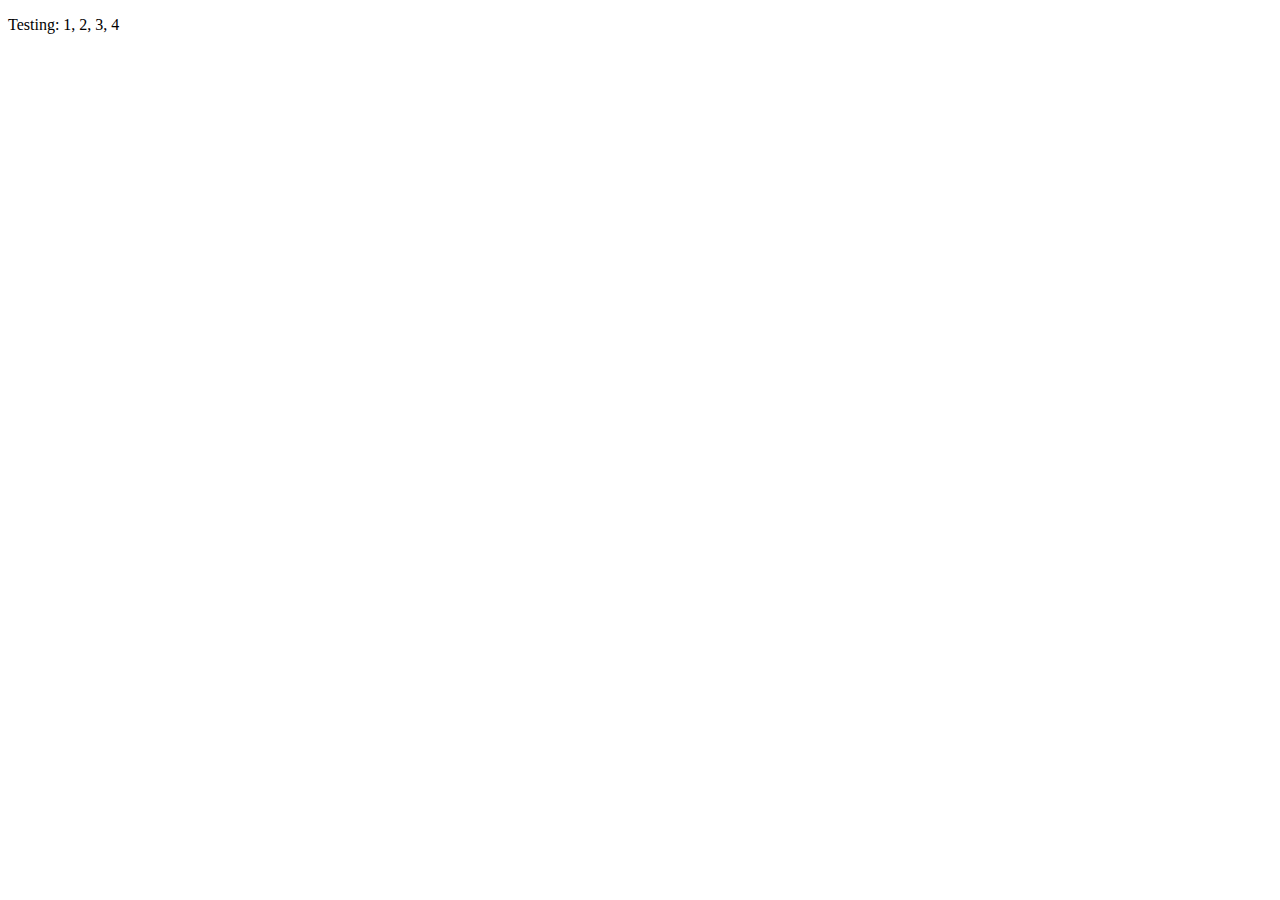
==== src/index.html @ e9dd42d6 "first commit" ====
<!DOCTYPE html>
<html class="no-js" lang="en">
<head>
  <title>Bootstrap 5 Layout</title>
  <meta http-equiv="x-ua-compatible" content="ie=edge">
  <meta name="viewport" content="width=device-width, initial-scale=1.0" />
  <link rel="stylesheet" href="css/styles.css">
</head>

<body>
  <!-- Content starts here -->
  <p>Testing: 1, 2, 3, 4</p>

  <!-- Closing scripts here -->
  <script src="js/bootstrap.bundle.min.js"></script>
</body>
</html>
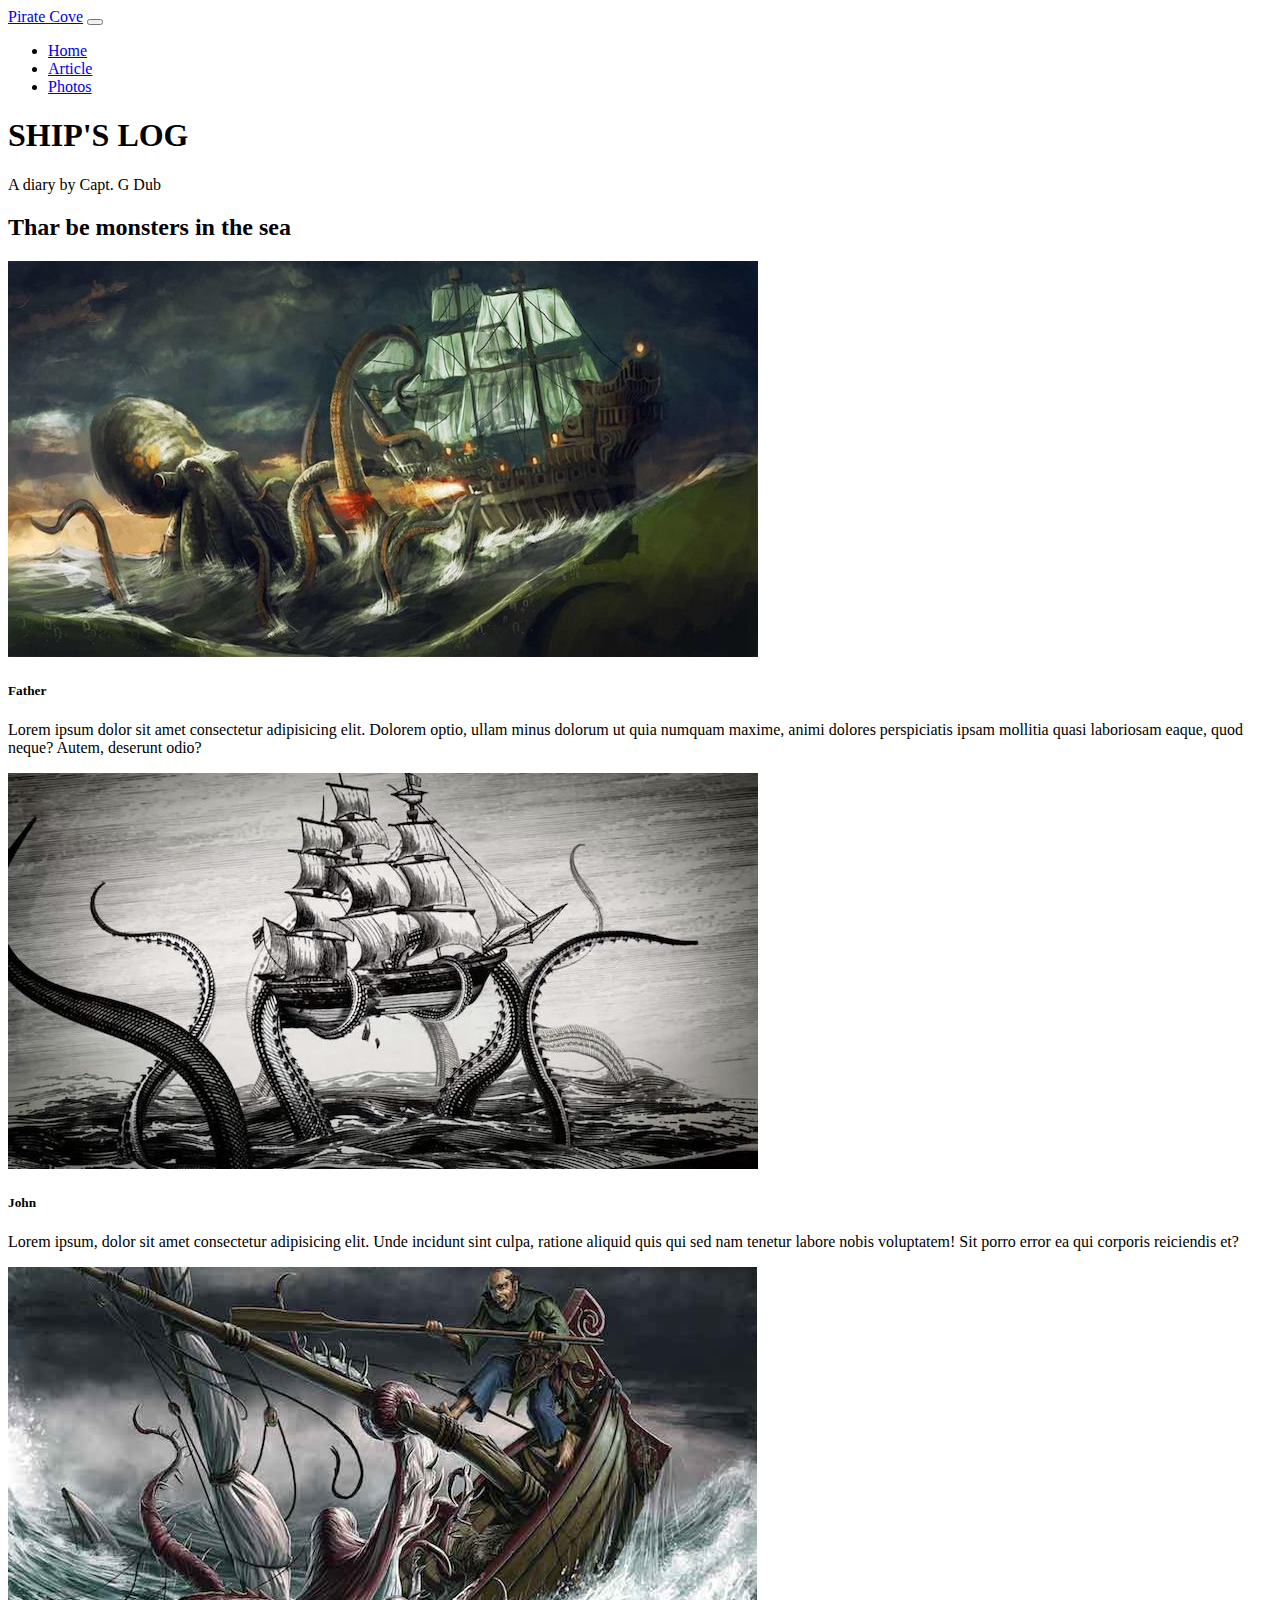
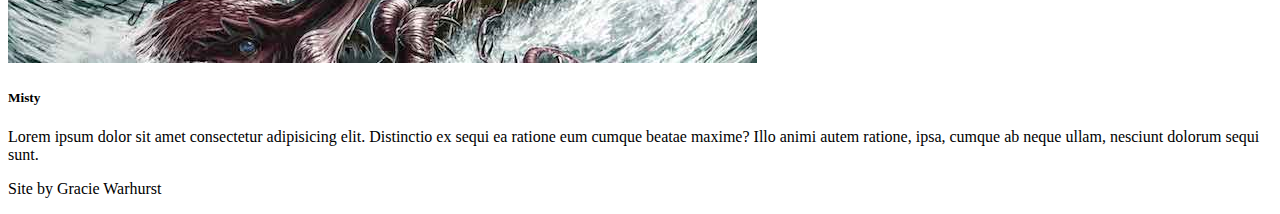
==== commit 063c38fa: "v1" ====
--- a/src/index.html
+++ b/src/index.html
@@ -1,7 +1,7 @@
 <!DOCTYPE html>
 <html class="no-js" lang="en">
 <head>
-  <title>Bootstrap 5 Layout</title>
+  <title>Pirate Cove</title>
   <meta http-equiv="x-ua-compatible" content="ie=edge">
   <meta name="viewport" content="width=device-width, initial-scale=1.0" />
   <link rel="stylesheet" href="css/styles.css">
@@ -9,8 +9,81 @@
 
 <body>
   <!-- Content starts here -->
-  <p>Testing: 1, 2, 3, 4</p>
+  <nav class="navbar navbar-expand-lg bg-primary" data-bs-theme="dark">
+    <div class="container-fluid">
+      <a class="navbar-brand" href="#">Pirate Cove</a>
+      <button class="navbar-toggler" type="button" data-bs-toggle="collapse" data-bs-target="#navbarNavDropdown" aria-controls="navbarNavDropdown" aria-expanded="false" aria-label="Toggle navigation">
+        <span class="navbar-toggler-icon"></span>
+      </button>
+      <div class="collapse navbar-collapse" id="navbarNavDropdown">
+        <ul class="navbar-nav">
+          <li class="nav-item">
+            <a class="nav-link active" aria-current="page" href="index.html">Home</a>
+          </li>
+          <li class="nav-item">
+            <a class="nav-link" href="article.html">Article</a>
+          </li>
+          <li class="nav-item">
+            <a class="nav-link" href="photos.html">Photos</a>
+          </li>
+        </ul>
+      </div>
+    </div>
+  </nav>
 
+  <!-- Jumbotron -->
+  <div class="container-fluid p-0"> 
+    <header class="text-light text-center py-5"> 
+      <h1 class="display-4">SHIP'S LOG</h1>
+      <p class="lead">A diary by Capt. G Dub</p>
+    </header>
+  </div>
+
+  <!-- Cards -->
+  <section class="container">
+    <div class="row">
+      <div class="container-fluid pt-3 pb-3">
+          <h2>Thar be monsters in the sea</h2>
+      </div>
+      <div class="col-md-6 col-lg-4 ">
+      </div>
+    </div>
+  </section>
+  <div class="container">
+    <div class="row row-cols-1 row-cols-md-3 g-4">
+      <div class="col">
+        <div class="card text-bg-white">
+          <img src="img/kraken01.jpg">
+          <div class="card-body">
+            <h5 class="card-title">Father</h5>
+            <p class="card-text">Lorem ipsum dolor sit amet consectetur adipisicing elit. Dolorem optio, ullam minus dolorum ut quia numquam maxime, animi dolores perspiciatis ipsam mollitia quasi laboriosam eaque, quod neque? Autem, deserunt odio?</p>
+          </div>
+        </div>
+      </div>
+      <div class="col">
+        <div class="card text-bg-white">
+          <img src="img/kraken02.jpg">
+          <div class="card-body">
+            <h5 class="card-title">John</h5>
+            <p class="card-text">Lorem ipsum, dolor sit amet consectetur adipisicing elit. Unde incidunt sint culpa, ratione aliquid quis qui sed nam tenetur labore nobis voluptatem! Sit porro error ea qui corporis reiciendis et?</p>
+          </div>
+        </div>
+      </div>
+      <div class="col">
+        <div class="card text-bg-white">
+          <img src="img/kraken03.jpg">
+          <div class="card-body">
+            <h5 class="card-title">Misty</h5>
+            <p class="card-text">Lorem ipsum dolor sit amet consectetur adipisicing elit. Distinctio ex sequi ea ratione eum cumque beatae maxime? Illo animi autem ratione, ipsa, cumque ab neque ullam, nesciunt dolorum sequi sunt.</p>
+          </div>
+        </div>
+      </div>
+    </div> 
+  </div>
+
+  <!-- Footer -->
+  <footer><p class="text-center m-3 p-3">Site by Gracie Warhurst </p></footer>
+  
   <!-- Closing scripts here -->
   <script src="js/bootstrap.bundle.min.js"></script>
 </body>
